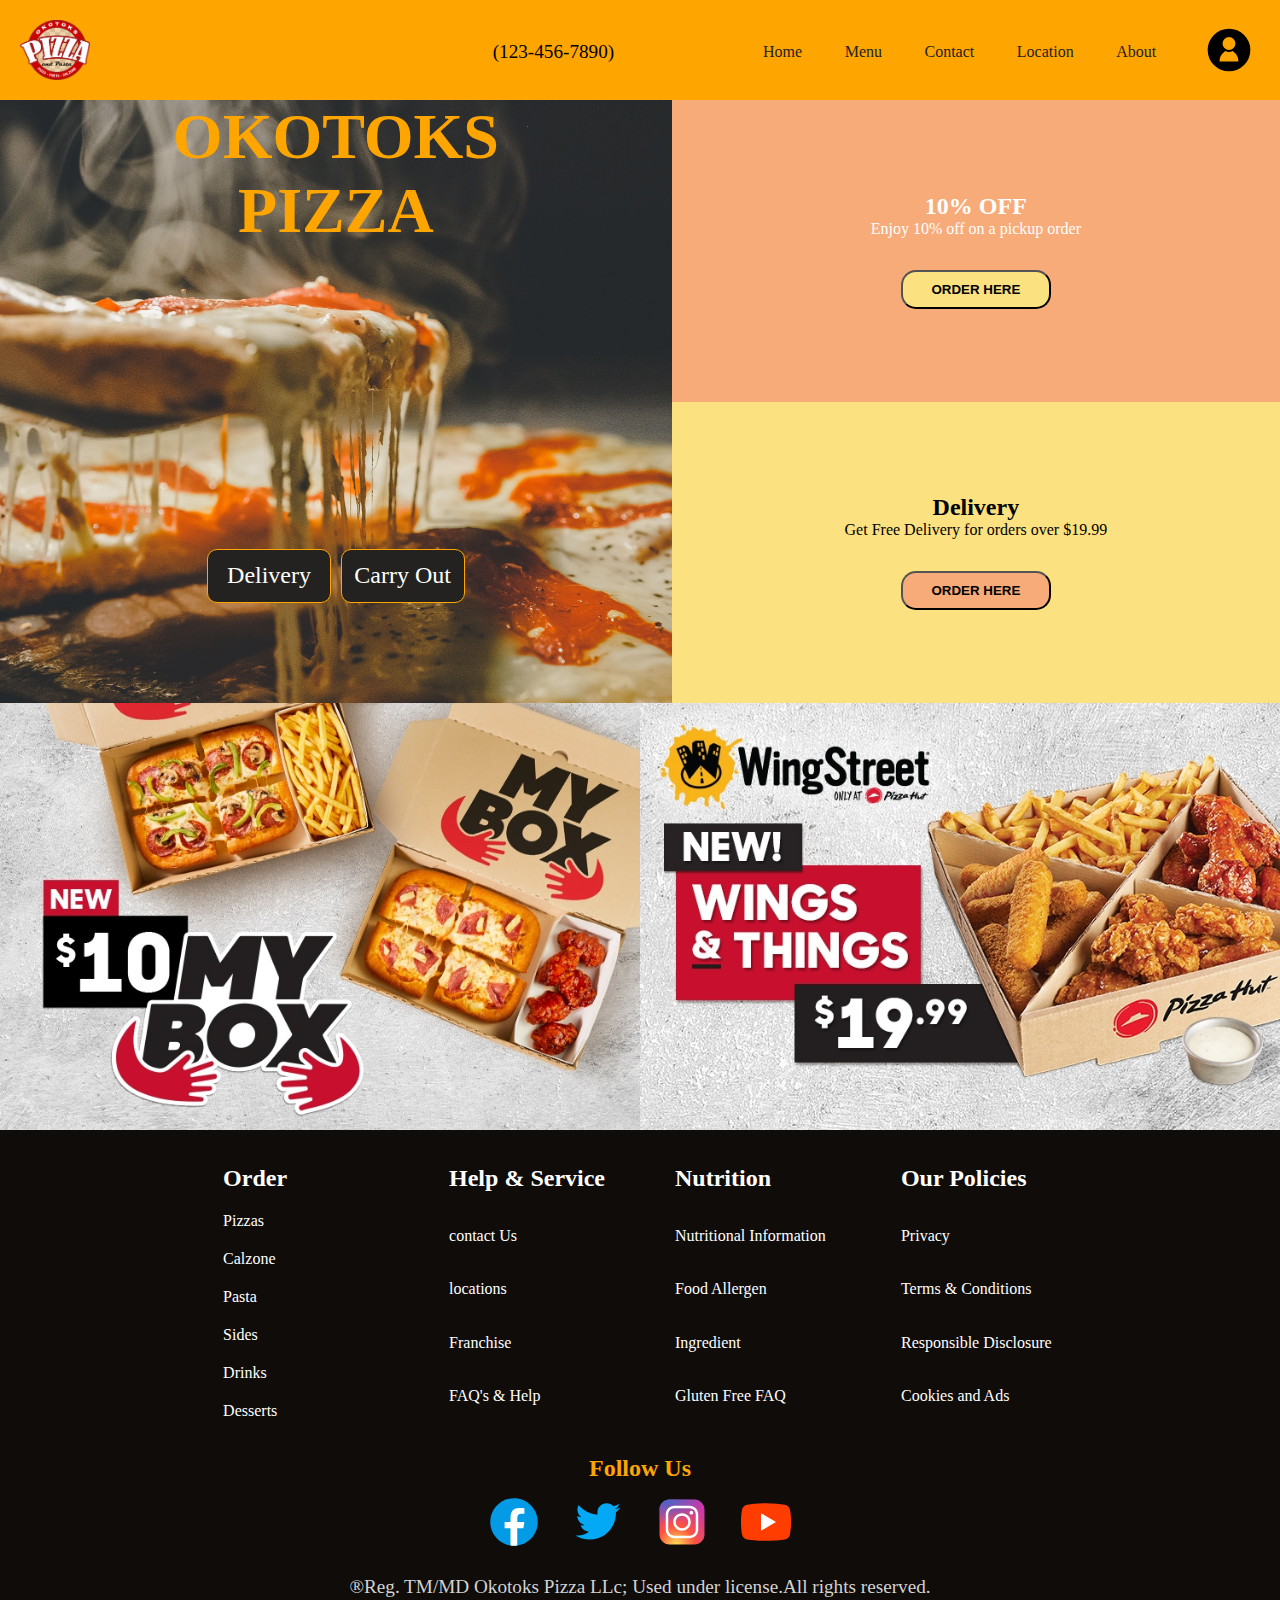
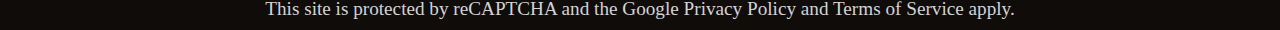
==== index.html @ 3cc58e45 "matched all headers and footers in layouts" ====
<!DOCTYPE html>
<html lang=en>

<head>
    <meta charset=UTF-8>

   <meta http-equiv="X-UA-Compatible" content="IE=edge">
    <meta name="viewport" content="width=device-width, initial-scale=1.0">

    <title>okotoks Pizza</title>
    <link rel=stylesheet href="css/index/style.css">

</head>

<body>
    <header>
        <!-- this section will be shown in mobile and hidden in tablet and desktop -->
        <section id="navbar_mobile_tablet">
           
            <div id="logo">
                <img class="logo" src="images/allLogos/logo.png" alt="a logo for okotoks pizza">
            </div>
            <div id="tel">
                <a  id="phone_hidden_mobile" href="tel:12345677">☎️ 1234567890</a>
            </div>
            <div id="minimized_links">

                <input type="radio" id="open_links" name="minimized" class="radio_button">
                <input type="radio" id="close_links" name="minimized" class="radio_button">

                <label for="open_links" id="show_content">
                    <img class="menu_mini_image" src="images/index/hamburger.svg" alt="logo to open menu" class="hoverable">
                </label>
                <div id="hidden_minimized_link_page">
                    <div id="button_for_going_back_to_nav">
                        <label for="close_links">
                            <img class="menu_mini_image" src="images/icons/menu_close_right.svg" alt="logo to minimize menu"/>
                        </label>
                    </div>
                    <div id="nav_links_mobile">
                        <a href="index.html">Home</a>
                        <a href="menu.html">Menu</a>
                        <a href="about.html">About</a>
                        <a href="contact.html">Contact</a>
                        <a href="Contact.html">Location</a>
                        <a href="Login.html">Account</a>
                    </div>
                </div>
            </div>
        </section>
        <!-- this section will be shown in tablet and desktop view for navigation bar and hidden in phone -->
        <section id="navbar_desktop">
            <div id="logo">
                <a href="index.html">
                    <img class="logo" src="images/allLogos/logo.png" alt="a logo for okotoks pizza">
                </a>
            </div>

            <p>(123-456-7890)</p>

            <div id="nav_links_tablet_desktop">
                <a href="index.html">Home</a>
                <a href="menu.html">Menu</a>
                <a href="contact.html">Contact</a>
                <a href="contact.html">Location</a>
                <a href="about.html">About</a>
                <a href="contact.html"><img src="images/icons/login.svg" alt="icon for login user"></a>
            </div>
        </section>
    </header>
    <main id="main">
        <div id="grid_one">
            <div id="front_page">

                <div id="starting_text">
                    <h1>OKOTOKS <br> PIZZA </h1>
                </div>

                <div id="starting_links">
                    <a href="#">Delivery</a>
                    <a href="#">Carry Out</a>
                </div>
            </div>
            <div id="under_front">
                <div id="offer">
                    <h2>10% OFF</h2>
                    <p>Enjoy 10% off on a pickup order</p>
                    <button>ORDER HERE</button>
                </div>
                <div id="delivery">
                    <h2>Delivery</h2>
                    <p>Get Free Delivery for orders over $19.99</p>
                    <button>ORDER HERE</button>
                </div>
            </div>
        </div>
        <div id="grid_two">
            <img id="deal_one" src="images/index/deal 1.jpg" alt="pizza with wings and fries in a box">
            <img id="deal_two" src="images/index/deal 2.jpg" alt="pizza combo box with wings,Fries, and cheese sticks">
        </div>
    </main>
    <footer id="footer">
        <div id="footer_links">
            <div class="list">
                <h2>Order</h2>
                <a href="menu.html">Pizzas</a>
                <a href="menu.html">Calzone</a>
                <a href="menu.html">Pasta</a>
                <a href="menu.html">Sides</a>
                <a href="menu.html">Drinks</a>
                <a href="menu.html">Desserts</a>
            </div>
            <div class="list">
                <h2>Help & Service</h2>
                <a href="contact.html">contact Us</a>
                <a href="contact.html">locations</a>
                <a href="contact.html">Franchise</a>
                <a href="contact.html">FAQ's & Help</a>
            </div>
            <div class="list">
                <h2>Nutrition</h2>
                <a href="#">Nutritional Information</a>
                <a href="#">Food Allergen</a>
                <a href="#">Ingredient</a>
                <a href="#">Gluten Free FAQ</a>
            </div>
            <div class="list">
                <h2>Our Policies</h2>
                <a href="#">Privacy</a>
                <a href="#">Terms & Conditions</a>
                <a href="#">Responsible Disclosure</a>
                <a href="#">Cookies and Ads</a>
            </div>
        </div>
        <div id="follow_us">
            <h2>Follow Us</h2>
            <a href="https://facebook.com"><img class="footer_icon" src="images/icons/facebook_icon.svg"
                    alt="icon for facebook"></a>
            <a href="https://twitter.com"><img class="footer_icon" src="images/icons/twitter_icon.svg"
                    alt="icon for twitter"></a>
            <a href="https://instagran.com"><img class="footer_icon" src="images/icons/instagram_icon.svg"
                    alt="icon for instagram"></a>
            <a href="https://youtube.com"><img class="footer_icon" src="images/icons/youtube_icon.svg"
                    alt="icon for youtube"></a>
        </div>
        <div id="disclaimer">
            <p>®Reg. TM/MD Okotoks Pizza LLc; Used under license.All rights
                reserved.</p>
                <p>This site is protected by reCAPTCHA and the Google Privacy Policy and Terms of Service apply.</p>
        </div>
    </footer>
</body>

</html>
---- css/index/style.css ----
@import url("https://fonts.googleapis.com/css2?family=Varela+Round&display=swap");
@import url("https://fonts.googleapis.com/css2?family=Caveat:wght@400;700&family=Varela+Round&display=swap");
* {
  padding: 0px;
  margin: 0px;
}

body {
  padding: 0px;
  margin: 0px;
  display: grid;
  text-align: center;
  width: 100%;
}

img {
  width: 100%;
}

#navbar_desktop {
  display: none;
}

#navbar_mobile_tablet {
  background-color: orange;
  display: grid;
  grid-auto-flow: column;
  align-items: center;
  height: 10vh;
}
#navbar_mobile_tablet #tel a {
  color: black;
  text-decoration: none;
  font-size: 1rem;
  font-weight: bold;
}
#navbar_mobile_tablet #hidden_minimized_link_page {
  display: none;
  align-items: center;
  grid-auto-flow: row;
  position: absolute;
  top: 0px;
  right: 0px;
  width: 50%;
  height: 100%;
  background-color: black;
  text-align: center;
}
#navbar_mobile_tablet #hidden_minimized_link_page #button_for_going_back_to_nav {
  position: absolute;
  top: 0px;
  right: 0px;
}
#navbar_mobile_tablet #open_links:checked ~ #hidden_minimized_link_page {
  display: grid;
}
#navbar_mobile_tablet .logo {
  height: 40px;
  width: 50px;
  justify-self: start;
  padding: 10px;
}

#nav_links_mobile {
  display: grid;
  grid-auto-flow: row;
  gap: 10px;
}
#nav_links_mobile a {
  text-decoration: none;
  color: white;
  font-size: 2rem;
}

.radio_button {
  display: none;
}

.menu_mini_image {
  height: 40px;
  width: 40px;
  justify-self: end;
  padding: 10px;
}

#main {
  display: grid;
}
#main #grid_one #front_page {
  display: grid;
  background-image: url("../../images/index/starting_background.jpg");
  background-repeat: no-repeat;
  background-size: cover;
  background-position: 80%;
  justify-items: center;
  align-items: center;
  min-height: 60vh;
}
#main #grid_one #front_page #starting_text {
  font-weight: bold;
  text-align: center;
  align-self: start;
  font-size: 2rem;
  color: orange;
}
#main #grid_one #front_page #starting_links {
  display: grid;
  grid-template-columns: 1fr 1fr;
  gap: 10px;
}
#main #grid_one #front_page #starting_links a {
  color: white;
  text-decoration: none;
  font-weight: normal;
  padding: 12.5px;
  font-size: 1.5rem;
  border-radius: 10px;
  background-color: #232221;
  width: auto;
  border: 1px solid orange;
}
#main #grid_one #front_page #starting_links a:hover {
  background-color: orange;
  font-size: 1.7rem;
  color: black;
  padding: 14.5px;
  text-shadow: 3px 3px 6px #232221;
}
#main #grid_one #under_front {
  display: grid;
  grid-auto-flow: row;
}
#main #grid_one #under_front #offer {
  padding: 10%;
  background-color: #f7ab79;
  color: white;
  height: 20vh;
  display: grid;
  align-items: center;
}
#main #grid_one #under_front #offer p {
  display: grid;
  align-self: start;
}
#main #grid_one #under_front #offer h2 {
  align-self: end;
}
#main #grid_one #under_front #offer button {
  display: grid;
  align-self: start;
  width: 150px;
  margin: 0 auto;
  background-color: #fce180;
  padding: 10px;
  border-radius: 15px;
  color: black;
  font-weight: bold;
}
#main #grid_one #under_front #delivery {
  padding: 10%;
  background-color: #fce180;
  color: black;
  height: 20vh;
  display: grid;
  align-items: center;
}
#main #grid_one #under_front #delivery p {
  display: grid;
  align-self: start;
}
#main #grid_one #under_front #delivery h2 {
  align-self: end;
}
#main #grid_one #under_front #delivery button {
  display: grid;
  align-self: start;
  width: 150px;
  margin: 0 auto;
  background-color: #f7ab79;
  padding: 10px;
  border-radius: 15px;
  font-weight: bold;
  color: black;
}

#footer {
  display: grid;
  background-color: #0f0c0a;
  color: orange;
  place-items: center;
}
#footer #footer_links {
  display: grid;
  grid-template-columns: 1fr 1fr;
  text-align: center;
}
#footer #footer_links .list {
  display: grid;
  color: white;
  min-height: 170px;
  text-align: start;
  margin: 10px;
}
#footer #footer_links .list h2 {
  justify-self: start;
  font-size: 1.5rem;
  margin: 10px;
}
#footer #footer_links .list a {
  margin: 10px;
  font-size: 0.9em;
  justify-self: start;
  color: white;
  text-decoration: none;
}
#footer #footer_links .list a:hover {
  text-shadow: 3px 3px 6px white;
}
#footer #follow_us h2 {
  font-size: 1rem;
}
#footer #follow_us .footer_icon {
  height: 40px;
  width: 40px;
  margin: 10px;
}
#footer #disclaimer {
  color: lightgrey;
  margin: 10px;
}
#footer #disclaimer p {
  font-size: 1rem;
}

@media only screen and (min-width: 600px) {
  * {
    padding: 0;
    margin: 0;
  }

  body {
    padding: 0px;
    margin: 0px;
  }

  #footer #footer_links {
    grid-template-columns: 1fr 1fr;
  }
  #footer #footer_links .list {
    margin: 10px;
    padding: 10px;
  }
  #footer #footer_links .list h2 {
    font-size: 1.5rem;
  }
  #footer #footer_links .list a {
    font-size: 1rem;
  }
  #footer #follow_us h2 {
    font-size: 1.5rem;
  }
  #footer #follow_us .footer_icon {
    height: 60px;
    width: 60px;
  }
  #footer #disclaimer p {
    font-size: 1.2rem;
  }
}
@media only screen and (min-width: 800px) {
  * {
    padding: 0px;
    margin: 0px;
  }

  body {
    padding: 0px;
  }

  #navbar_mobile_tablet {
    display: none;
  }

  #navbar_desktop {
    display: grid;
    grid-auto-flow: column;
    background-color: orange;
    align-items: center;
    height: 100px;
  }
  #navbar_desktop p {
    font-size: 1.2rem;
    word-spacing: 0.3rem;
  }
  #navbar_desktop #logo {
    justify-self: start;
    padding: 20px;
  }
  #navbar_desktop #logo .logo {
    height: 60px;
    width: 70px;
  }
  #navbar_desktop #nav_links_tablet_desktop {
    display: grid;
    grid-auto-flow: column;
    align-items: center;
  }
  #navbar_desktop #nav_links_tablet_desktop img {
    width: 60px;
    height: 70px;
  }
  #navbar_desktop #nav_links_tablet_desktop a {
    text-decoration: none;
    color: #232221;
  }
  #navbar_desktop #nav_links_tablet_desktop a:hover {
    text-shadow: 3px 3px 6px #232221;
  }

  #main {
    display: grid;
    background-size: cover;
  }
  #main #grid_one {
    display: grid;
    grid-auto-flow: column;
  }
  #main #grid_two {
    display: grid;
    grid-auto-flow: column;
    align-items: center;
    justify-items: center;
    text-align: center;
  }

  #footer #footer_links {
    grid-template-columns: 1fr 1fr 1fr 1fr;
  }
  #footer #footer_links .list {
    margin: 15px;
  }
}/*# sourceMappingURL=style.css.map */
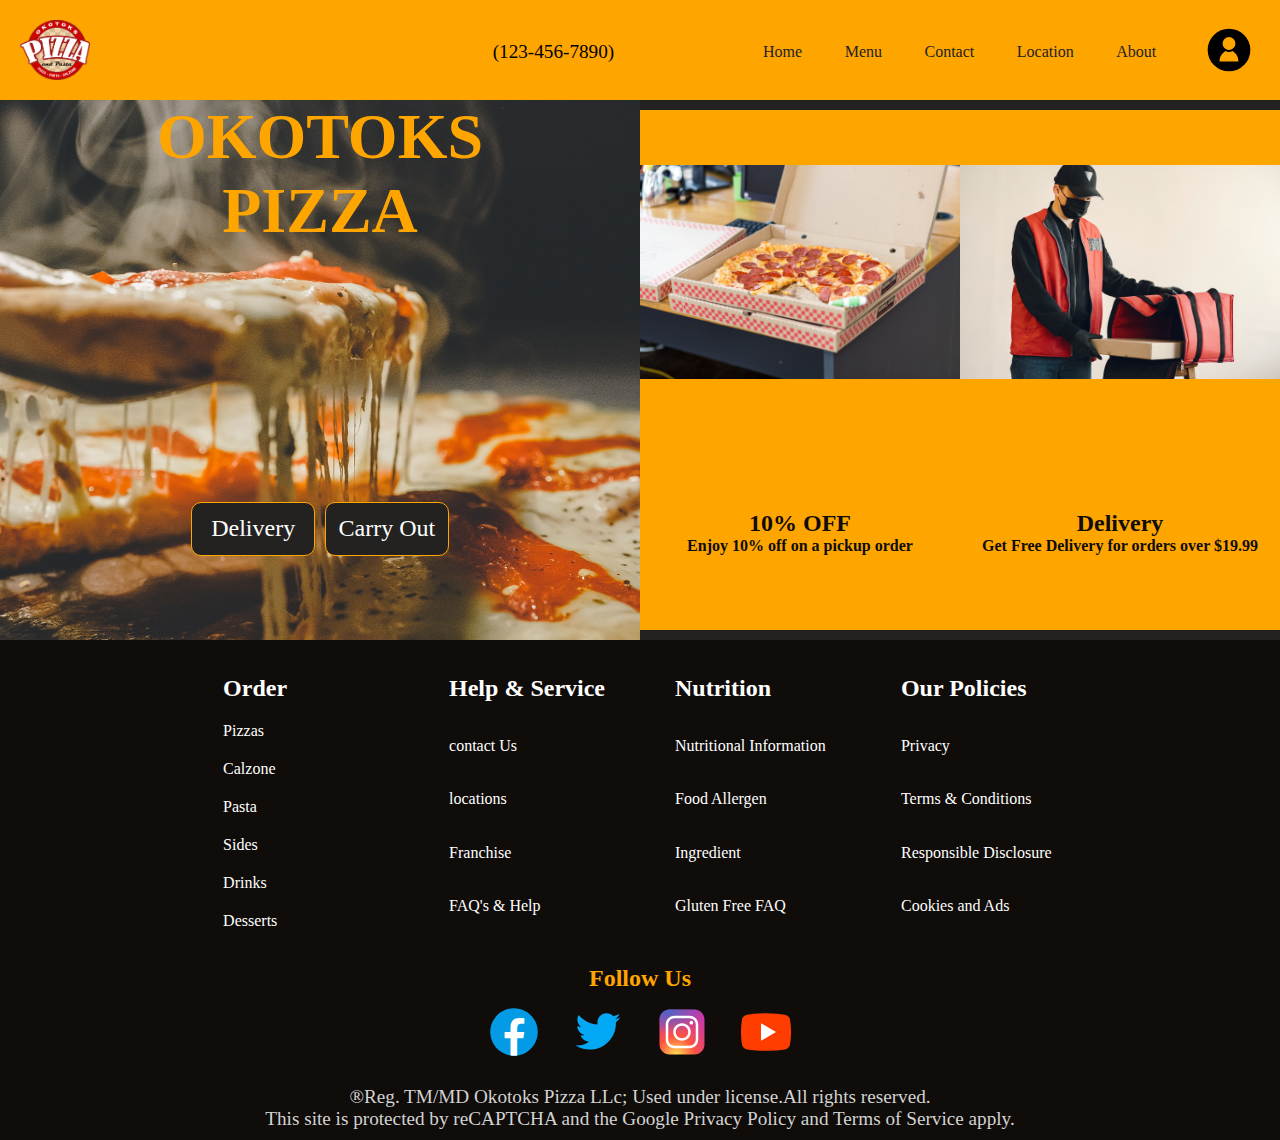
==== commit 110fa621: "updated index" ====
--- a/index.html
+++ b/index.html
@@ -3,10 +3,26 @@
 
 <head>
     <meta charset=UTF-8>
+    <meta http-equiv="X-UA-Compatible" content="IE=edge">
+    <meta name="viewport" content="width=device-width, initial-scale=1.0">
+    <meta name="description" content="okotoks pizza is one of the best place in okotoks for dine in or take out pizza,pasta,wings,calzone and much more
+    for fast and delicious delivery or pickup, order now at https://okotokspizza.ml">
+    <meta name="keywords" content="">
+    <meta name="author" content="">
 
-   <meta http-equiv="X-UA-Compatible" content="IE=edge">
-    <meta name="viewport" content="width=device-width, initial-scale=1.0">
+    <meta property="og:url" content="https://okotokspizza.ml" />
+    <meta property="og:type" content="website" />
+    <meta property="og:title" content="hot and delicious,order online, delivery,pickup,best deals" />
+    <meta property="og:description"
+        content="order-online for free delivery,  enjoy new deals.visit the okotoks pizza website now!! " />
+    <meta property="og:image" content="https://pexels.com" />
 
+    <meta name="twitter:card" content="summary" />
+    <meta name="twitter:site" content="@okotokspizza" />
+    <meta name="twitter:title" content="your local pizza store" />
+    <meta name="twitter:description"
+        content="order-online for free delivery,  enjoy new deals.visit the okotoks pizza website now!!" />
+    <meta name="twitter:image" content="https://pexels.com" />
     <title>okotoks Pizza</title>
     <link rel=stylesheet href="css/index/style.css">
 
@@ -16,12 +32,15 @@
     <header>
         <!-- this section will be shown in mobile and hidden in tablet and desktop -->
         <section id="navbar_mobile_tablet">
-           
+
             <div id="logo">
-                <img class="logo" src="images/allLogos/logo.png" alt="a logo for okotoks pizza">
+                <a href="index.html">
+                    <img class="logo" src="images/allLogos/logo.png" alt="a logo for okotoks pizza">
+                </a>
             </div>
             <div id="tel">
-                <a  id="phone_hidden_mobile" href="tel:12345677">☎️ 1234567890</a>
+                <a id="phone_hidden_tablet_desktop" href="tel:12345677">(123-456-7890)</a>
+                <p id="phone_hidden_mobile">(123-456-7890)</p>
             </div>
             <div id="minimized_links">
 
@@ -29,12 +48,14 @@
                 <input type="radio" id="close_links" name="minimized" class="radio_button">
 
                 <label for="open_links" id="show_content">
-                    <img class="menu_mini_image" src="images/index/hamburger.svg" alt="logo to open menu" class="hoverable">
+                    <img class="menu_mini_image" src="images/index/hamburger.svg" alt="logo to open menu"
+                        class="hoverable">
                 </label>
                 <div id="hidden_minimized_link_page">
                     <div id="button_for_going_back_to_nav">
                         <label for="close_links">
-                            <img class="menu_mini_image" src="images/icons/menu_close_right.svg" alt="logo to minimize menu"/>
+                            <img class="menu_mini_image" src="images/icons/menu_close_right.svg"
+                                alt="logo to minimize menu" />
                         </label>
                     </div>
                     <div id="nav_links_mobile">
@@ -83,21 +104,24 @@
             </div>
             <div id="under_front">
                 <div id="offer">
-                    <h2>10% OFF</h2>
-                    <p>Enjoy 10% off on a pickup order</p>
-                    <button>ORDER HERE</button>
+                    <img src="images/index/carryout.jpg" alt="pizza in the box for promotion">
+                    <div>
+                        <h2>10% OFF</h2>
+                        <p>Enjoy 10% off on a pickup order</p>
+                    </div>
+
                 </div>
                 <div id="delivery">
+                    <img src="images/index/delivery.jpg" alt="person packing a pizza in a bag">
+                    <div>
                     <h2>Delivery</h2>
                     <p>Get Free Delivery for orders over $19.99</p>
-                    <button>ORDER HERE</button>
+                    </div>
+
                 </div>
             </div>
         </div>
-        <div id="grid_two">
-            <img id="deal_one" src="images/index/deal 1.jpg" alt="pizza with wings and fries in a box">
-            <img id="deal_two" src="images/index/deal 2.jpg" alt="pizza combo box with wings,Fries, and cheese sticks">
-        </div>
+
     </main>
     <footer id="footer">
         <div id="footer_links">
@@ -146,7 +170,7 @@
         <div id="disclaimer">
             <p>®Reg. TM/MD Okotoks Pizza LLc; Used under license.All rights
                 reserved.</p>
-                <p>This site is protected by reCAPTCHA and the Google Privacy Policy and Terms of Service apply.</p>
+            <p>This site is protected by reCAPTCHA and the Google Privacy Policy and Terms of Service apply.</p>
         </div>
     </footer>
 </body>
--- a/css/index/style.css
+++ b/css/index/style.css
@@ -13,10 +13,6 @@
   width: 100%;
 }
 
-img {
-  width: 100%;
-}
-
 #navbar_desktop {
   display: none;
 }
@@ -27,14 +23,35 @@
   grid-auto-flow: column;
   align-items: center;
   height: 10vh;
+}
+#navbar_mobile_tablet #logo {
+  display: grid;
+  justify-items: start;
+  box-sizing: border-box;
+}
+#navbar_mobile_tablet #logo .logo {
+  height: 50px;
+  width: 60px;
+  padding: 10px;
+}
+#navbar_mobile_tablet #tel #phone_hidden_mobile {
+  display: none;
 }
 #navbar_mobile_tablet #tel a {
   color: black;
   text-decoration: none;
   font-size: 1rem;
-  font-weight: bold;
-}
-#navbar_mobile_tablet #hidden_minimized_link_page {
+}
+#navbar_mobile_tablet #minimized_links #show_content {
+  display: grid;
+}
+#navbar_mobile_tablet #minimized_links #show_content .menu_mini_image {
+  justify-self: end;
+  height: 50px;
+  width: 50px;
+  box-sizing: border-box;
+}
+#navbar_mobile_tablet #minimized_links #hidden_minimized_link_page {
   display: none;
   align-items: center;
   grid-auto-flow: row;
@@ -46,41 +63,31 @@
   background-color: black;
   text-align: center;
 }
-#navbar_mobile_tablet #hidden_minimized_link_page #button_for_going_back_to_nav {
+#navbar_mobile_tablet #minimized_links #hidden_minimized_link_page #nav_links_mobile {
+  display: grid;
+  grid-auto-flow: row;
+  gap: 40px;
+}
+#navbar_mobile_tablet #minimized_links #hidden_minimized_link_page #nav_links_mobile a {
+  text-decoration: none;
+  color: white;
+  font-size: 1.5rem;
+}
+#navbar_mobile_tablet #minimized_links #hidden_minimized_link_page #button_for_going_back_to_nav {
   position: absolute;
   top: 0px;
   right: 0px;
 }
-#navbar_mobile_tablet #open_links:checked ~ #hidden_minimized_link_page {
-  display: grid;
-}
-#navbar_mobile_tablet .logo {
-  height: 40px;
-  width: 50px;
-  justify-self: start;
-  padding: 10px;
-}
-
-#nav_links_mobile {
-  display: grid;
-  grid-auto-flow: row;
-  gap: 10px;
-}
-#nav_links_mobile a {
-  text-decoration: none;
-  color: white;
-  font-size: 2rem;
+#navbar_mobile_tablet #minimized_links #hidden_minimized_link_page #button_for_going_back_to_nav img {
+  height: 80px;
+  width: 80px;
+}
+#navbar_mobile_tablet #minimized_links #open_links:checked ~ #hidden_minimized_link_page {
+  display: grid;
 }
 
 .radio_button {
   display: none;
-}
-
-.menu_mini_image {
-  height: 40px;
-  width: 40px;
-  justify-self: end;
-  padding: 10px;
 }
 
 #main {
@@ -128,59 +135,46 @@
 }
 #main #grid_one #under_front {
   display: grid;
-  grid-auto-flow: row;
+  background-color: #232221;
 }
 #main #grid_one #under_front #offer {
-  padding: 10%;
-  background-color: #f7ab79;
+  display: grid;
+  align-items: center;
+  margin: 10px 0px;
+  background-color: orange;
+  font-weight: bold;
+}
+#main #grid_one #under_front #offer img {
+  -o-object-fit: cover;
+     object-fit: cover;
+  width: 100%;
+}
+#main #grid_one #under_front #offer div {
+  background-color: orange;
+  width: 100%;
+  color: #0f0c0a;
+  align-items: center;
+  margin: 20px 0px;
+}
+#main #grid_one #under_front #delivery {
+  margin: 10px 0px;
   color: white;
-  height: 20vh;
-  display: grid;
-  align-items: center;
-}
-#main #grid_one #under_front #offer p {
-  display: grid;
-  align-self: start;
-}
-#main #grid_one #under_front #offer h2 {
-  align-self: end;
-}
-#main #grid_one #under_front #offer button {
-  display: grid;
-  align-self: start;
-  width: 150px;
-  margin: 0 auto;
-  background-color: #fce180;
-  padding: 10px;
-  border-radius: 15px;
-  color: black;
   font-weight: bold;
-}
-#main #grid_one #under_front #delivery {
-  padding: 10%;
-  background-color: #fce180;
-  color: black;
-  height: 20vh;
-  display: grid;
-  align-items: center;
-}
-#main #grid_one #under_front #delivery p {
-  display: grid;
-  align-self: start;
-}
-#main #grid_one #under_front #delivery h2 {
-  align-self: end;
-}
-#main #grid_one #under_front #delivery button {
-  display: grid;
-  align-self: start;
-  width: 150px;
-  margin: 0 auto;
-  background-color: #f7ab79;
-  padding: 10px;
-  border-radius: 15px;
-  font-weight: bold;
-  color: black;
+  display: grid;
+  background-color: orange;
+  align-items: center;
+}
+#main #grid_one #under_front #delivery img {
+  -o-object-fit: cover;
+     object-fit: cover;
+  width: 100%;
+}
+#main #grid_one #under_front #delivery div {
+  background-color: orange;
+  width: 100%;
+  color: #0f0c0a;
+  align-items: center;
+  margin: 20px 0px;
 }
 
 #footer {
@@ -243,6 +237,84 @@
     margin: 0px;
   }
 
+  #navbar_desktop {
+    display: none;
+  }
+
+  #navbar_mobile_tablet {
+    height: 10vh;
+    display: grid;
+    align-items: center;
+  }
+  #navbar_mobile_tablet #logo .logo {
+    padding: 10px;
+    height: 70px;
+    width: 80px;
+  }
+  #navbar_mobile_tablet #tel #phone_hidden_tablet_desktop {
+    display: none;
+  }
+  #navbar_mobile_tablet #tel #phone_hidden_mobile {
+    display: grid;
+    font-size: 1.5rem;
+  }
+  #navbar_mobile_tablet #minimized_links #show_content .menu_mini_image {
+    height: 90px;
+    width: 80px;
+  }
+  #navbar_mobile_tablet #minimized_links #hidden_minimized_link_page #button_for_going_back_to_nav img {
+    height: 100px;
+    width: 100px;
+  }
+  #navbar_mobile_tablet #minimized_links #nav_links_mobile a {
+    padding: 20px;
+  }
+
+  #under_front {
+    display: grid;
+    grid-template-columns: 1fr 1fr;
+    background-color: #232221;
+  }
+  #under_front #offer {
+    display: grid;
+    align-items: center;
+    margin: 10px 0px;
+    background-color: orange;
+    font-weight: bold;
+  }
+  #under_front #offer img {
+    -o-object-fit: cover;
+       object-fit: cover;
+    width: 100%;
+  }
+  #under_front #offer div {
+    background-color: orange;
+    width: 100%;
+    color: #0f0c0a;
+    align-items: center;
+    margin: 20px 0px;
+  }
+  #under_front #delivery {
+    margin: 10px 0px;
+    color: white;
+    font-weight: bold;
+    display: grid;
+    background-color: orange;
+    align-items: center;
+  }
+  #under_front #delivery img {
+    -o-object-fit: cover;
+       object-fit: cover;
+    width: 100%;
+  }
+  #under_front #delivery div {
+    background-color: orange;
+    width: 100%;
+    color: #0f0c0a;
+    align-items: center;
+    margin: 20px 0px;
+  }
+
   #footer #footer_links {
     grid-template-columns: 1fr 1fr;
   }
@@ -317,20 +389,53 @@
     text-shadow: 3px 3px 6px #232221;
   }
 
-  #main {
-    display: grid;
-    background-size: cover;
-  }
   #main #grid_one {
     display: grid;
-    grid-auto-flow: column;
-  }
-  #main #grid_two {
-    display: grid;
-    grid-auto-flow: column;
-    align-items: center;
-    justify-items: center;
-    text-align: center;
+    grid-template-columns: 1fr 1fr;
+  }
+  #main #grid_one #under_front {
+    display: grid;
+    grid-template-columns: 1fr 1fr;
+    background-color: #232221;
+  }
+  #main #grid_one #under_front #offer {
+    display: grid;
+    align-items: center;
+    margin: 10px 0px;
+    background-color: orange;
+    font-weight: bold;
+  }
+  #main #grid_one #under_front #offer img {
+    -o-object-fit: cover;
+       object-fit: cover;
+    width: 100%;
+  }
+  #main #grid_one #under_front #offer div {
+    background-color: orange;
+    width: 100%;
+    color: #0f0c0a;
+    align-items: center;
+    margin: 20px 0px;
+  }
+  #main #grid_one #under_front #delivery {
+    margin: 10px 0px;
+    color: white;
+    font-weight: bold;
+    display: grid;
+    background-color: orange;
+    align-items: center;
+  }
+  #main #grid_one #under_front #delivery img {
+    -o-object-fit: cover;
+       object-fit: cover;
+    width: 100%;
+  }
+  #main #grid_one #under_front #delivery div {
+    background-color: orange;
+    width: 100%;
+    color: #0f0c0a;
+    align-items: center;
+    margin: 20px 0px;
   }
 
   #footer #footer_links {
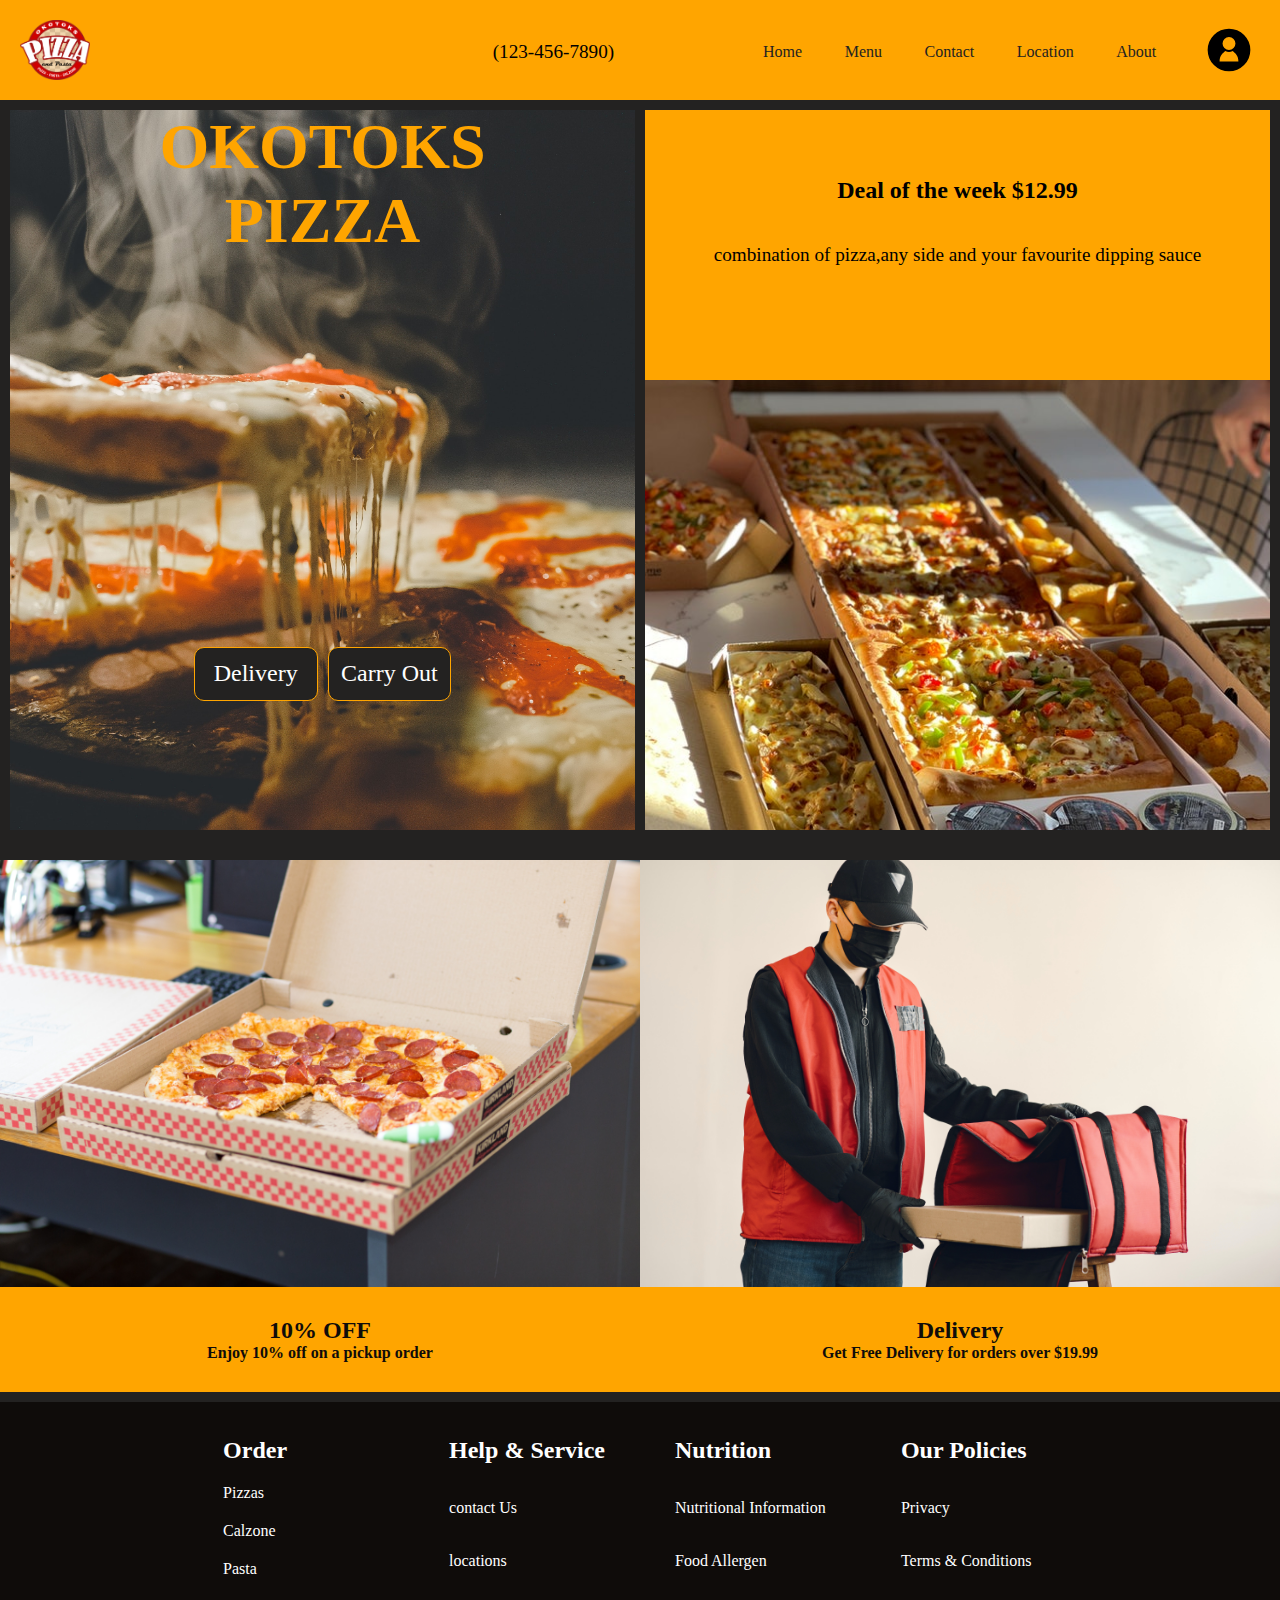
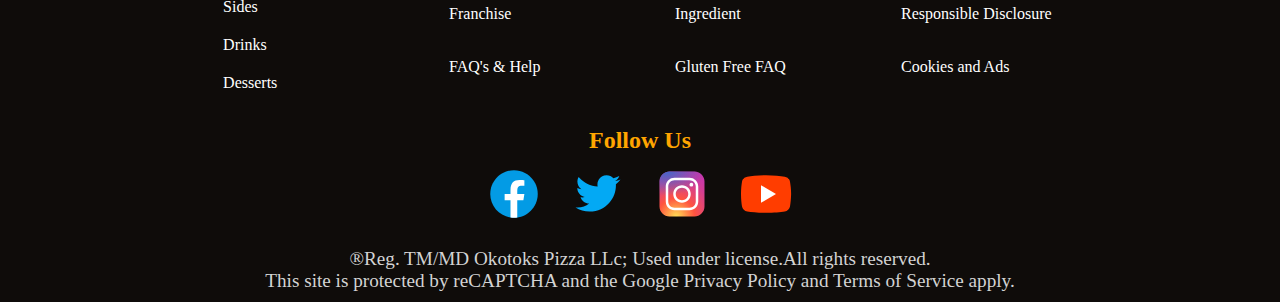
==== commit 5002448b: "finished updating index mobile and tablet" ====
--- a/index.html
+++ b/index.html
@@ -15,14 +15,16 @@
     <meta property="og:title" content="hot and delicious,order online, delivery,pickup,best deals" />
     <meta property="og:description"
         content="order-online for free delivery,  enjoy new deals.visit the okotoks pizza website now!! " />
-    <meta property="og:image" content="https://pexels.com" />
+    <meta property="og:image"
+        content="https://images.unsplash.com/photo-1628840042765-356cda07504e?ixlib=rb-1.2.1&ixid=MnwxMjA3fDB8MHxzZWFyY2h8MXx8cGVwcGVyb25pJTIwcGl6emF8ZW58MHx8MHx8&auto=format&fit=crop&w=500&q=60" />
 
     <meta name="twitter:card" content="summary" />
     <meta name="twitter:site" content="@okotokspizza" />
     <meta name="twitter:title" content="your local pizza store" />
     <meta name="twitter:description"
         content="order-online for free delivery,  enjoy new deals.visit the okotoks pizza website now!!" />
-    <meta name="twitter:image" content="https://pexels.com" />
+    <meta name="twitter:image"
+        content="https://images.unsplash.com/photo-1628840042765-356cda07504e?ixlib=rb-1.2.1&ixid=MnwxMjA3fDB8MHxzZWFyY2h8MXx8cGVwcGVyb25pJTIwcGl6emF8ZW58MHx8MHx8&auto=format&fit=crop&w=500&q=60" />
     <title>okotoks Pizza</title>
     <link rel=stylesheet href="css/index/style.css">
 
@@ -35,7 +37,7 @@
 
             <div id="logo">
                 <a href="index.html">
-                    <img class="logo" src="images/allLogos/logo.png" alt="a logo for okotoks pizza">
+                    <img class="logo" src="images/allLogos/logo.png" alt="logo for okotoks pizza">
                 </a>
             </div>
             <div id="tel">
@@ -48,14 +50,14 @@
                 <input type="radio" id="close_links" name="minimized" class="radio_button">
 
                 <label for="open_links" id="show_content">
-                    <img class="menu_mini_image" src="images/index/hamburger.svg" alt="logo to open menu"
+                    <img class="menu_mini_image" src="images/index/hamburger.svg" alt="icon to open menu"
                         class="hoverable">
                 </label>
                 <div id="hidden_minimized_link_page">
                     <div id="button_for_going_back_to_nav">
                         <label for="close_links">
                             <img class="menu_mini_image" src="images/icons/menu_close_right.svg"
-                                alt="logo to minimize menu" />
+                                alt="right arrow to minimize menu" />
                         </label>
                     </div>
                     <div id="nav_links_mobile">
@@ -63,8 +65,8 @@
                         <a href="menu.html">Menu</a>
                         <a href="about.html">About</a>
                         <a href="contact.html">Contact</a>
-                        <a href="Contact.html">Location</a>
-                        <a href="Login.html">Account</a>
+                        <a href="contact.html">Location</a>
+                        <a href="#">Account</a>
                     </div>
                 </div>
             </div>
@@ -73,7 +75,7 @@
         <section id="navbar_desktop">
             <div id="logo">
                 <a href="index.html">
-                    <img class="logo" src="images/allLogos/logo.png" alt="a logo for okotoks pizza">
+                    <img class="logo" src="images/allLogos/logo.png" alt="logo for okotoks pizza">
                 </a>
             </div>
 
@@ -85,7 +87,7 @@
                 <a href="contact.html">Contact</a>
                 <a href="contact.html">Location</a>
                 <a href="about.html">About</a>
-                <a href="contact.html"><img src="images/icons/login.svg" alt="icon for login user"></a>
+                <a href="contact.html"><img src="images/icons/login.svg" alt="icon for account login"></a>
             </div>
         </section>
     </header>
@@ -102,22 +104,27 @@
                     <a href="#">Carry Out</a>
                 </div>
             </div>
-            <div id="under_front">
-                <div id="offer">
-                    <img src="images/index/carryout.jpg" alt="pizza in the box for promotion">
-                    <div>
-                        <h2>10% OFF</h2>
-                        <p>Enjoy 10% off on a pickup order</p>
-                    </div>
+            <div id="special_deal">
+                <h2>Deal of the week $12.99</h2>
+                <p>combination of pizza,any side and your favourite dipping sauce</p>
+                <img src="images/index/special_deal.jpg" alt="pizza,dipping sauce,cheese sticks">
 
+            </div>
+        </div>
+        <div id="under_front">
+            <div id="offer">
+                <img src="images/index/carryout.jpg" alt="pizza in the box for promotion">
+                <div>
+                    <h2>10% OFF</h2>
+                    <p>Enjoy 10% off on a pickup order</p>
                 </div>
-                <div id="delivery">
-                    <img src="images/index/delivery.jpg" alt="person packing a pizza in a bag">
-                    <div>
+
+            </div>
+            <div id="delivery">
+                <img src="images/index/delivery.jpg" alt="person packing a pizza in a bag">
+                <div>
                     <h2>Delivery</h2>
                     <p>Get Free Delivery for orders over $19.99</p>
-                    </div>
-
                 </div>
             </div>
         </div>
@@ -159,13 +166,13 @@
         <div id="follow_us">
             <h2>Follow Us</h2>
             <a href="https://facebook.com"><img class="footer_icon" src="images/icons/facebook_icon.svg"
-                    alt="icon for facebook"></a>
+                    alt="icon for opening facebook.com"></a>
             <a href="https://twitter.com"><img class="footer_icon" src="images/icons/twitter_icon.svg"
-                    alt="icon for twitter"></a>
+                    alt="icon for opening twitter.com"></a>
             <a href="https://instagran.com"><img class="footer_icon" src="images/icons/instagram_icon.svg"
-                    alt="icon for instagram"></a>
+                    alt="icon for opening instagram.com"></a>
             <a href="https://youtube.com"><img class="footer_icon" src="images/icons/youtube_icon.svg"
-                    alt="icon for youtube"></a>
+                    alt="icon for opening youtube.com"></a>
         </div>
         <div id="disclaimer">
             <p>®Reg. TM/MD Okotoks Pizza LLc; Used under license.All rights
--- a/css/index/style.css
+++ b/css/index/style.css
@@ -91,7 +91,35 @@
 }
 
 #main {
-  display: grid;
+  background-color: #232221;
+  display: grid;
+}
+#main #grid_one {
+  display: grid;
+  min-height: 100vh;
+}
+#main #grid_one #special_deal {
+  display: grid;
+  place-items: center;
+  height: 80vh;
+  margin: 10px 0px 0px 0px;
+  background-color: orange;
+}
+#main #grid_one #special_deal h2 {
+  font-size: 1.5rem;
+  align-self: end;
+  padding: 20px;
+}
+#main #grid_one #special_deal p {
+  background-color: orange;
+  font-size: 1rem;
+  align-self: start;
+  padding: 20px;
+}
+#main #grid_one #special_deal img {
+  width: 100%;
+  -o-object-fit: cover;
+     object-fit: cover;
 }
 #main #grid_one #front_page {
   display: grid;
@@ -101,7 +129,7 @@
   background-position: 80%;
   justify-items: center;
   align-items: center;
-  min-height: 60vh;
+  height: 80vh;
 }
 #main #grid_one #front_page #starting_text {
   font-weight: bold;
@@ -133,30 +161,31 @@
   padding: 14.5px;
   text-shadow: 3px 3px 6px #232221;
 }
-#main #grid_one #under_front {
-  display: grid;
-  background-color: #232221;
-}
-#main #grid_one #under_front #offer {
-  display: grid;
-  align-items: center;
+#main #under_front {
+  display: grid;
+  background-color: orange;
+}
+#main #under_front #offer {
   margin: 10px 0px;
-  background-color: orange;
+  color: white;
   font-weight: bold;
-}
-#main #grid_one #under_front #offer img {
+  display: grid;
+  background-color: orange;
+  align-items: center;
+}
+#main #under_front #offer img {
   -o-object-fit: cover;
      object-fit: cover;
   width: 100%;
 }
-#main #grid_one #under_front #offer div {
+#main #under_front #offer div {
   background-color: orange;
   width: 100%;
   color: #0f0c0a;
   align-items: center;
   margin: 20px 0px;
 }
-#main #grid_one #under_front #delivery {
+#main #under_front #delivery {
   margin: 10px 0px;
   color: white;
   font-weight: bold;
@@ -164,12 +193,12 @@
   background-color: orange;
   align-items: center;
 }
-#main #grid_one #under_front #delivery img {
+#main #under_front #delivery img {
   -o-object-fit: cover;
      object-fit: cover;
   width: 100%;
 }
-#main #grid_one #under_front #delivery div {
+#main #under_front #delivery div {
   background-color: orange;
   width: 100%;
   color: #0f0c0a;
@@ -270,49 +299,75 @@
     padding: 20px;
   }
 
-  #under_front {
+  #main {
+    background-color: #232221;
+    display: grid;
+    gap: 10px;
+  }
+  #main #grid_one {
     display: grid;
     grid-template-columns: 1fr 1fr;
-    background-color: #232221;
-  }
-  #under_front #offer {
-    display: grid;
-    align-items: center;
-    margin: 10px 0px;
-    background-color: orange;
+    height: 80vh;
+    min-height: 80vh;
+    margin: 10px;
+    gap: 10px;
+  }
+  #main #grid_one #special_deal {
+    margin: 0px;
+  }
+  #main #grid_one #special_deal img {
+    align-self: end;
+  }
+  #main #grid_one #front_page {
+    display: grid;
+  }
+  #main #under_front {
+    display: grid;
+    grid-template-columns: 1fr 1fr;
+  }
+  #main #under_front #offer {
+    margin: 10px;
+    color: white;
     font-weight: bold;
-  }
-  #under_front #offer img {
+    display: grid;
+    background-color: orange;
+    align-items: center;
+    box-sizing: border-box;
+  }
+  #main #under_front #offer img {
     -o-object-fit: cover;
        object-fit: cover;
     width: 100%;
   }
-  #under_front #offer div {
+  #main #under_front #offer div {
     background-color: orange;
     width: 100%;
     color: #0f0c0a;
     align-items: center;
-    margin: 20px 0px;
-  }
-  #under_front #delivery {
-    margin: 10px 0px;
+    margin: 0px;
+    padding: 10px 0px;
+  }
+  #main #under_front #delivery {
+    margin: 10px;
     color: white;
     font-weight: bold;
     display: grid;
     background-color: orange;
     align-items: center;
-  }
-  #under_front #delivery img {
+    box-sizing: border-box;
+  }
+  #main #under_front #delivery img {
     -o-object-fit: cover;
        object-fit: cover;
     width: 100%;
   }
-  #under_front #delivery div {
+  #main #under_front #delivery div {
     background-color: orange;
     width: 100%;
     color: #0f0c0a;
     align-items: center;
-    margin: 20px 0px;
+    margin: 0px;
+    padding: 10px 0px;
   }
 
   #footer #footer_links {
@@ -393,31 +448,49 @@
     display: grid;
     grid-template-columns: 1fr 1fr;
   }
-  #main #grid_one #under_front {
+  #main #grid_one #special_deal {
+    display: grid;
+    min-height: 60vh;
+    background-color: orange;
+  }
+  #main #grid_one #special_deal h2 {
+    font-size: 1.5rem;
+    padding: 20px 0px;
+  }
+  #main #grid_one #special_deal p {
+    font-size: 1.2rem;
+  }
+  #main #grid_one #special_deal img {
+    width: 100%;
+    height: 50vh;
+    -o-object-fit: cover;
+       object-fit: cover;
+  }
+  #main #under_front {
     display: grid;
     grid-template-columns: 1fr 1fr;
     background-color: #232221;
   }
-  #main #grid_one #under_front #offer {
+  #main #under_front #offer {
     display: grid;
     align-items: center;
     margin: 10px 0px;
     background-color: orange;
     font-weight: bold;
   }
-  #main #grid_one #under_front #offer img {
+  #main #under_front #offer img {
     -o-object-fit: cover;
        object-fit: cover;
     width: 100%;
   }
-  #main #grid_one #under_front #offer div {
+  #main #under_front #offer div {
     background-color: orange;
     width: 100%;
     color: #0f0c0a;
     align-items: center;
     margin: 20px 0px;
   }
-  #main #grid_one #under_front #delivery {
+  #main #under_front #delivery {
     margin: 10px 0px;
     color: white;
     font-weight: bold;
@@ -425,12 +498,12 @@
     background-color: orange;
     align-items: center;
   }
-  #main #grid_one #under_front #delivery img {
+  #main #under_front #delivery img {
     -o-object-fit: cover;
        object-fit: cover;
     width: 100%;
   }
-  #main #grid_one #under_front #delivery div {
+  #main #under_front #delivery div {
     background-color: orange;
     width: 100%;
     color: #0f0c0a;
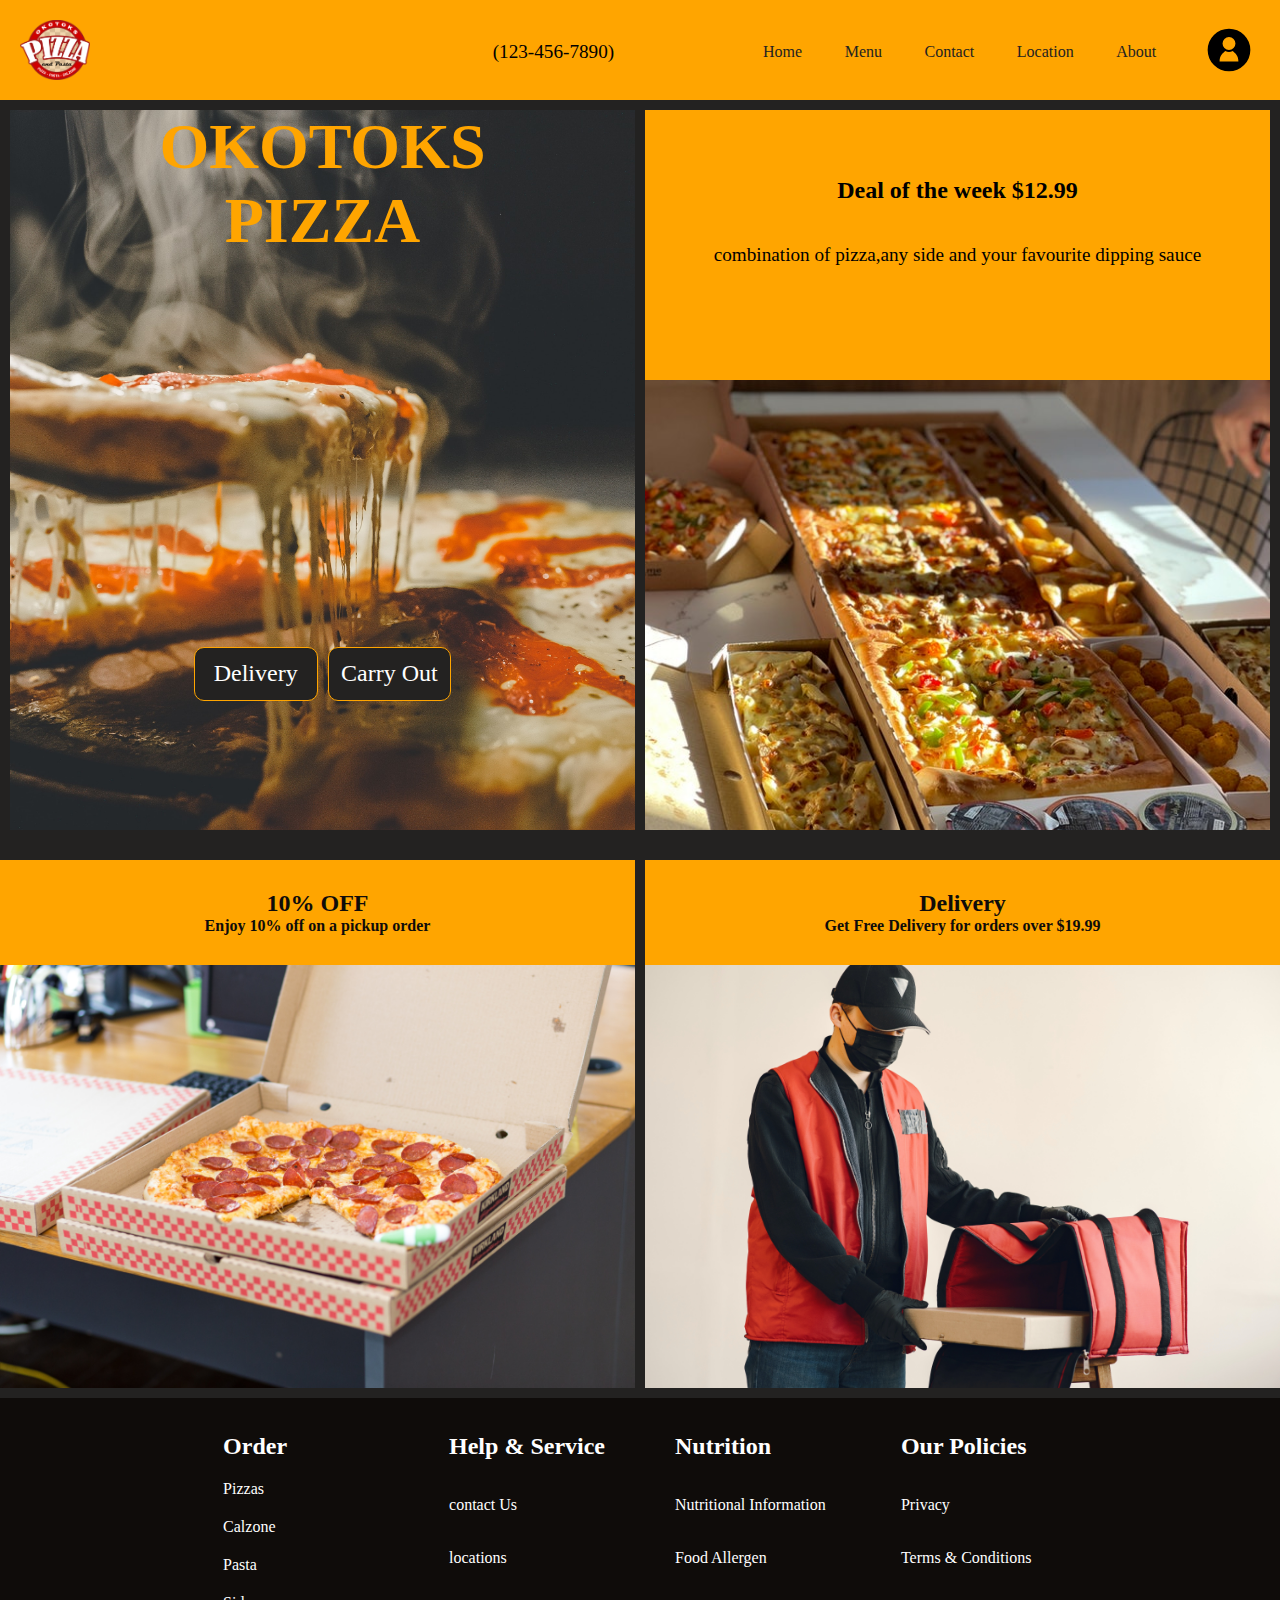
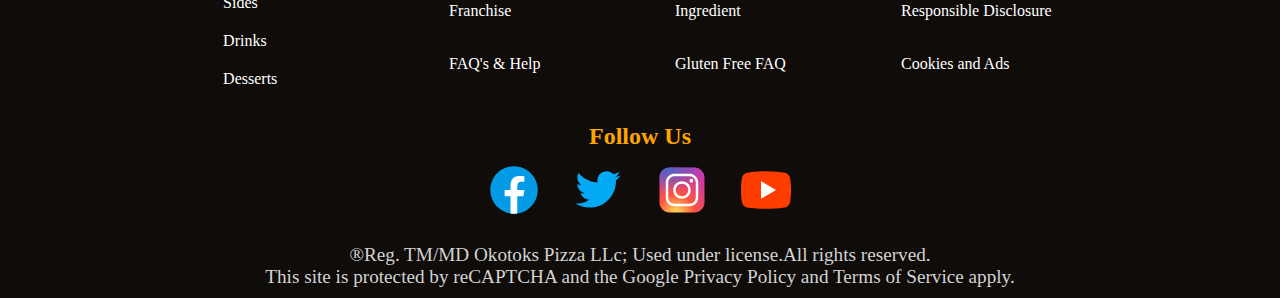
==== commit 0ac199f2: "added meta keywords" ====
--- a/index.html
+++ b/index.html
@@ -7,8 +7,8 @@
     <meta name="viewport" content="width=device-width, initial-scale=1.0">
     <meta name="description" content="okotoks pizza is one of the best place in okotoks for dine in or take out pizza,pasta,wings,calzone and much more
     for fast and delicious delivery or pickup, order now at https://okotokspizza.ml">
-    <meta name="keywords" content="">
-    <meta name="author" content="">
+    <meta name="keywords" content="best pizza,deals,pizza,calzone,pasta,drinks,desserts,drinks,okotoks famous,delivery,carryout,fresh food,delicious,restaurant">
+    <meta name="author" content="satinder singh">
 
     <meta property="og:url" content="https://okotokspizza.ml" />
     <meta property="og:type" content="website" />
--- a/css/index/style.css
+++ b/css/index/style.css
@@ -333,6 +333,7 @@
     background-color: orange;
     align-items: center;
     box-sizing: border-box;
+    margin-right: 2.5px;
   }
   #main #under_front #offer img {
     -o-object-fit: cover;
@@ -470,6 +471,7 @@
     display: grid;
     grid-template-columns: 1fr 1fr;
     background-color: #232221;
+    gap: 10px;
   }
   #main #under_front #offer {
     display: grid;
@@ -482,6 +484,7 @@
     -o-object-fit: cover;
        object-fit: cover;
     width: 100%;
+    order: 2;
   }
   #main #under_front #offer div {
     background-color: orange;
@@ -502,6 +505,7 @@
     -o-object-fit: cover;
        object-fit: cover;
     width: 100%;
+    order: 2;
   }
   #main #under_front #delivery div {
     background-color: orange;
